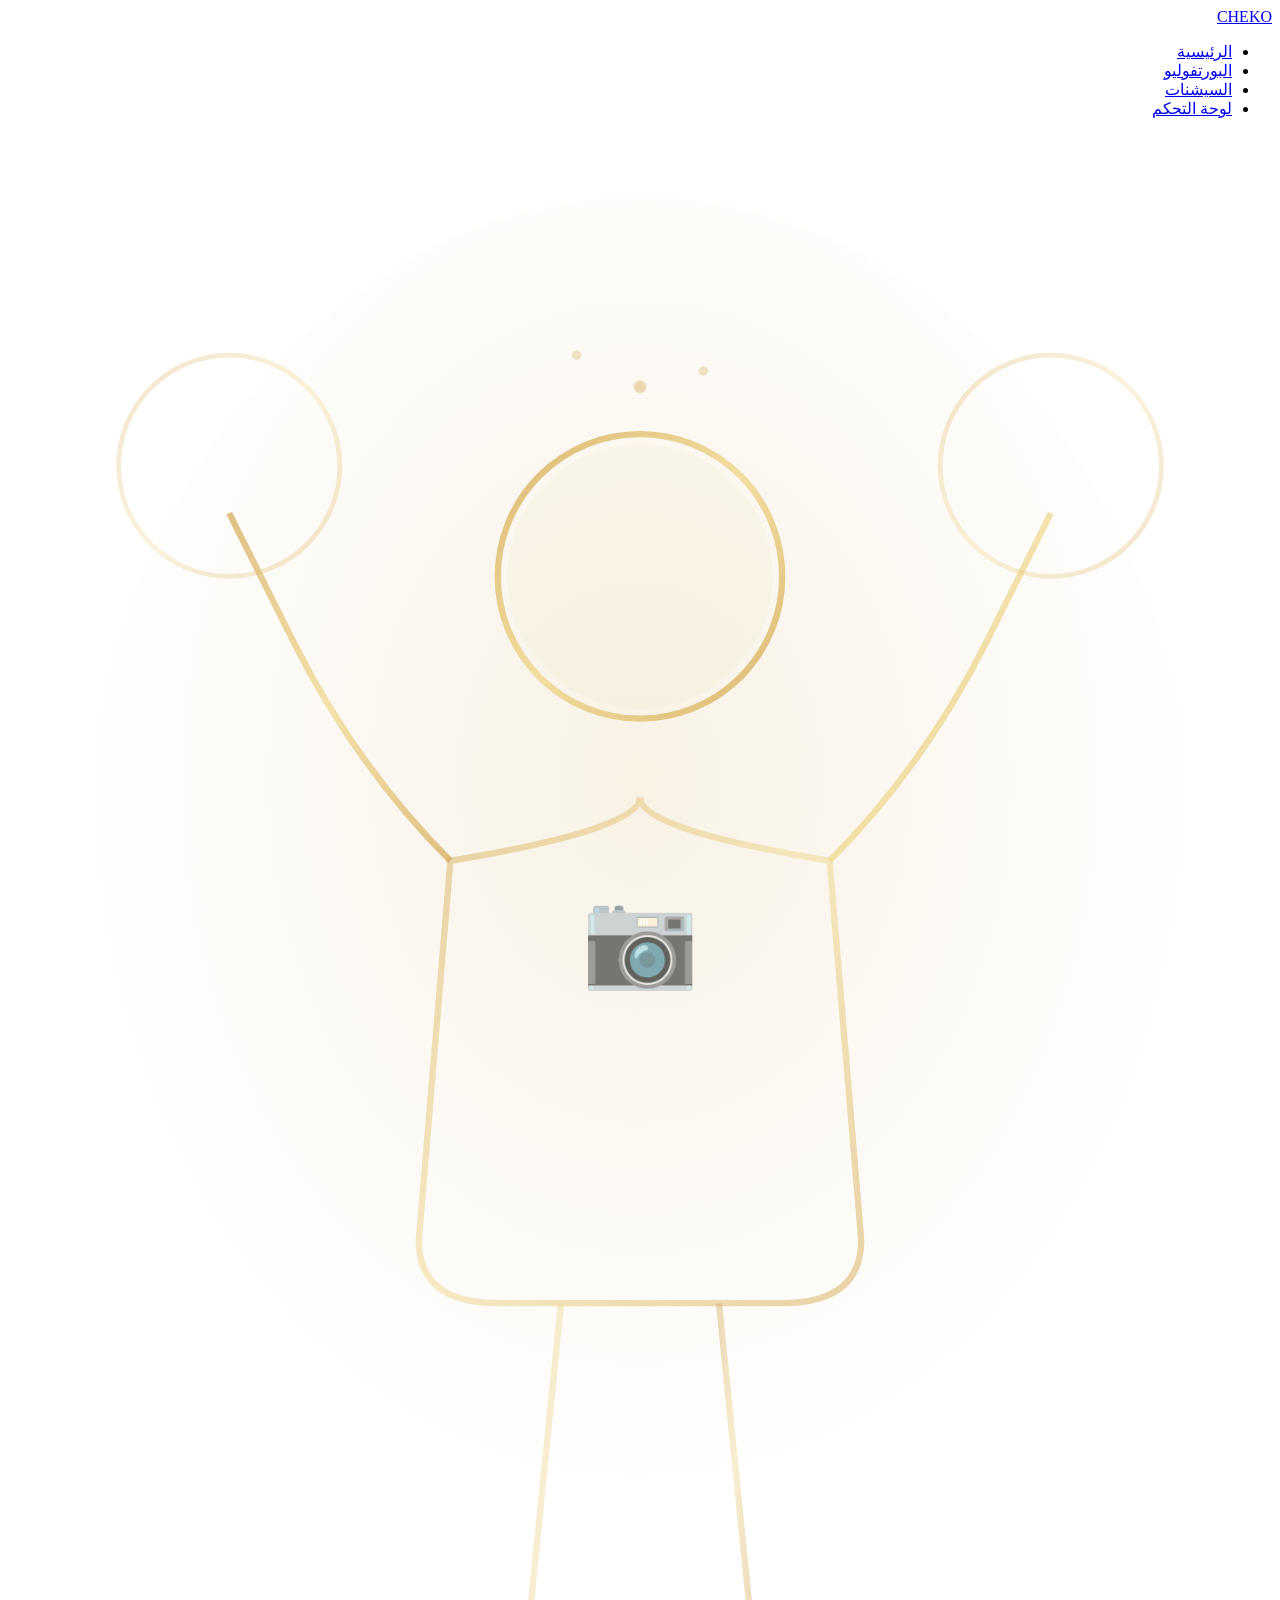
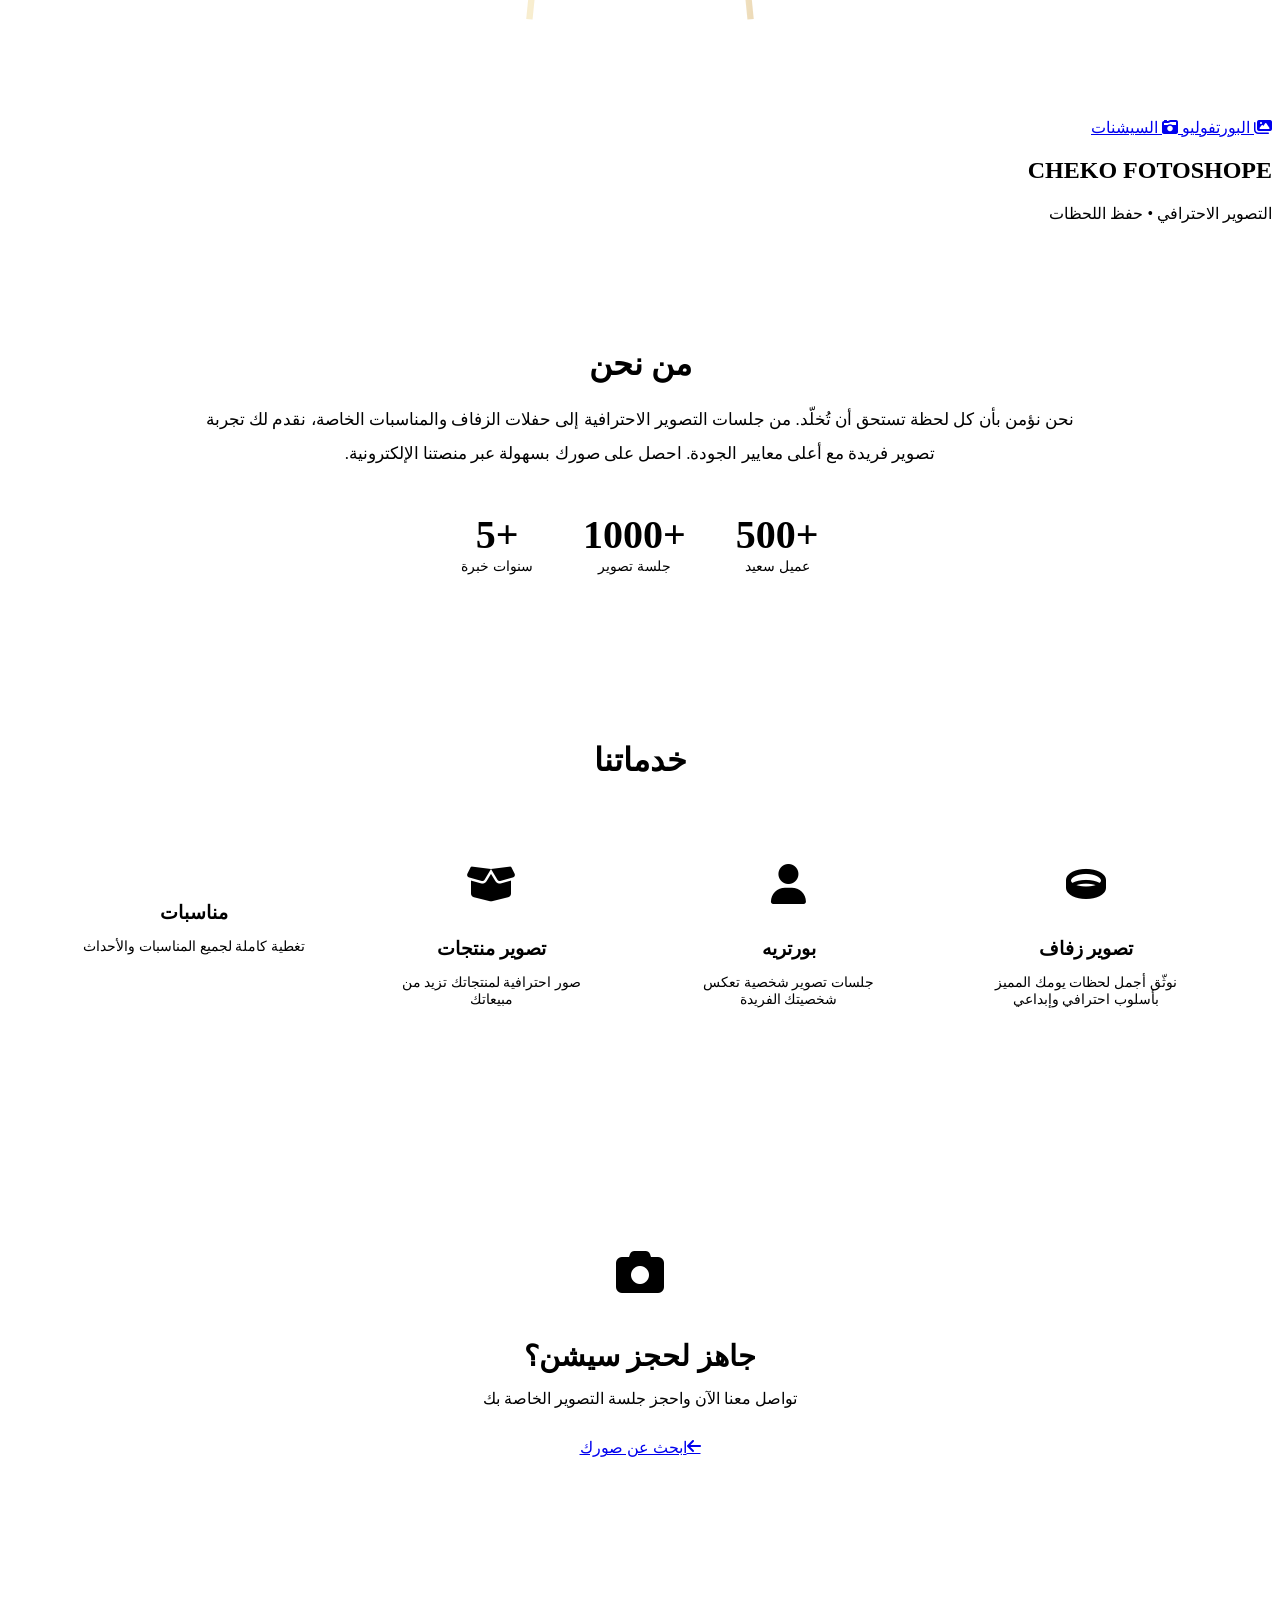
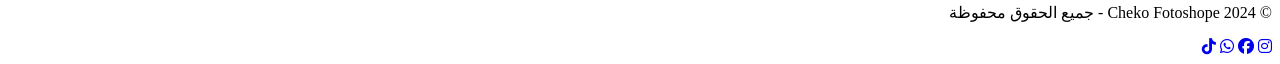
==== index.html @ 4d70787f "Add files via upload" ====
<!DOCTYPE html>
<html lang="ar" dir="rtl">
<head>
    <meta charset="UTF-8">
    <meta name="viewport" content="width=device-width, initial-scale=1.0">
    <title>Cheko Fotoshope | مصور محترف</title>
    <link rel="stylesheet" href="css/style.css">
    <link rel="stylesheet" href="https://cdnjs.cloudflare.com/ajax/libs/font-awesome/6.5.1/css/all.min.css">
</head>
<body>
    <!-- Loading -->
    <div class="loading-screen">
        <div class="loader"></div>
    </div>

    <!-- Navbar -->
    <nav class="navbar">
        <a href="index.html" class="nav-logo">CHEKO</a>
        <ul class="nav-links">
            <li><a href="index.html">الرئيسية</a></li>
            <li><a href="portfolio.html">البورتفوليو</a></li>
            <li><a href="sessions.html">السيشنات</a></li>
            <li><a href="admin.html">لوحة التحكم</a></li>
        </ul>
        <div class="menu-toggle">
            <span></span>
            <span></span>
            <span></span>
        </div>
    </nav>

    <!-- Hero Section -->
    <section class="hero">
        <div class="hero-bg-particles"></div>
        <div class="hero-content">
            <div class="photographer-figure">
                <div class="figure-silhouette">
                    <!-- SVG Photographer Silhouette -->
                    <svg class="photographer-svg" viewBox="0 0 400 500" xmlns="http://www.w3.org/2000/svg">
                        <!-- Body glow -->
                        <defs>
                            <radialGradient id="bodyGlow" cx="50%" cy="40%" r="50%">
                                <stop offset="0%" stop-color="#d4a853" stop-opacity="0.15"/>
                                <stop offset="100%" stop-color="#d4a853" stop-opacity="0"/>
                            </radialGradient>
                            <linearGradient id="goldGrad" x1="0%" y1="0%" x2="100%" y2="100%">
                                <stop offset="0%" stop-color="#d4a853"/>
                                <stop offset="50%" stop-color="#f0d78c"/>
                                <stop offset="100%" stop-color="#d4a853"/>
                            </linearGradient>
                        </defs>
                        
                        <!-- Background glow -->
                        <ellipse cx="200" cy="250" rx="180" ry="230" fill="url(#bodyGlow)"/>
                        
                        <!-- Head -->
                        <circle cx="200" cy="140" r="45" fill="none" stroke="url(#goldGrad)" stroke-width="2" opacity="0.8"/>
                        <circle cx="200" cy="140" r="42" fill="rgba(212, 168, 83, 0.05)"/>
                        
                        <!-- Camera icon on chest -->
                        <text x="200" y="265" text-anchor="middle" fill="#d4a853" font-size="30" opacity="0.6">📷</text>
                        
                        <!-- Neck -->
                        <line x1="200" y1="185" x2="200" y2="210" stroke="url(#goldGrad)" stroke-width="2" opacity="0.6"/>
                        
                        <!-- Shoulders & Body -->
                        <path d="M 200 210 Q 200 220, 140 230 L 130 350 Q 130 370, 155 370 L 245 370 Q 270 370, 270 350 L 260 230 Q 200 220, 200 210" 
                              fill="none" stroke="url(#goldGrad)" stroke-width="2" opacity="0.5"/>
                        
                        <!-- Right Arm (raised up) -->
                        <path d="M 260 230 Q 290 200, 310 160 Q 320 140, 330 120" 
                              fill="none" stroke="url(#goldGrad)" stroke-width="2" opacity="0.7"/>
                        
                        <!-- Left Arm (raised up) -->
                        <path d="M 140 230 Q 110 200, 90 160 Q 80 140, 70 120" 
                              fill="none" stroke="url(#goldGrad)" stroke-width="2" opacity="0.7"/>
                        
                        <!-- Right Hand circle -->
                        <circle cx="330" cy="105" r="35" fill="none" stroke="url(#goldGrad)" stroke-width="1.5" opacity="0.3"/>
                        
                        <!-- Left Hand circle -->
                        <circle cx="70" cy="105" r="35" fill="none" stroke="url(#goldGrad)" stroke-width="1.5" opacity="0.3"/>
                        
                        <!-- Legs -->
                        <line x1="175" y1="370" x2="165" y2="470" stroke="url(#goldGrad)" stroke-width="2" opacity="0.4"/>
                        <line x1="225" y1="370" x2="235" y2="470" stroke="url(#goldGrad)" stroke-width="2" opacity="0.4"/>
                        
                        <!-- Decorative dots -->
                        <circle cx="200" cy="80" r="2" fill="#d4a853" opacity="0.4"/>
                        <circle cx="180" cy="70" r="1.5" fill="#d4a853" opacity="0.3"/>
                        <circle cx="220" cy="75" r="1.5" fill="#d4a853" opacity="0.3"/>
                    </svg>

                    <!-- Right Hand - Portfolio -->
                    <a href="portfolio.html" class="hand-btn hand-right">
                        <i class="fas fa-images"></i>
                        <span>البورتفوليو</span>
                    </a>

                    <!-- Left Hand - Sessions -->
                    <a href="sessions.html" class="hand-btn hand-left">
                        <i class="fas fa-camera-retro"></i>
                        <span>السيشنات</span>
                    </a>
                </div>
            </div>
            <h1 class="hero-title">CHEKO FOTOSHOPE</h1>
            <p class="hero-subtitle">التصوير الاحترافي • حفظ اللحظات</p>
        </div>
    </section>

    <!-- About Section -->
    <section style="padding: 80px 50px; max-width: 900px; margin: 0 auto; text-align: center;">
        <h2 class="fade-in" style="font-size: 2rem; color: var(--primary); margin-bottom: 20px;">من نحن</h2>
        <p class="fade-in" style="color: var(--text-muted); font-size: 1.05rem; line-height: 2;">
            نحن نؤمن بأن كل لحظة تستحق أن تُخلّد. من جلسات التصوير الاحترافية إلى حفلات الزفاف والمناسبات الخاصة، 
            نقدم لك تجربة تصوير فريدة مع أعلى معايير الجودة. احصل على صورك بسهولة عبر منصتنا الإلكترونية.
        </p>
        <div class="fade-in" style="display: flex; justify-content: center; gap: 50px; margin-top: 40px; flex-wrap: wrap;">
            <div style="text-align: center;">
                <div style="font-size: 2.5rem; font-weight: 900; color: var(--primary);">+500</div>
                <div style="color: var(--text-muted); font-size: 0.9rem;">عميل سعيد</div>
            </div>
            <div style="text-align: center;">
                <div style="font-size: 2.5rem; font-weight: 900; color: var(--primary);">+1000</div>
                <div style="color: var(--text-muted); font-size: 0.9rem;">جلسة تصوير</div>
            </div>
            <div style="text-align: center;">
                <div style="font-size: 2.5rem; font-weight: 900; color: var(--primary);">+5</div>
                <div style="color: var(--text-muted); font-size: 0.9rem;">سنوات خبرة</div>
            </div>
        </div>
    </section>

    <!-- Services -->
    <section style="padding: 60px 50px; max-width: 1200px; margin: 0 auto;">
        <h2 class="fade-in" style="text-align: center; font-size: 2rem; color: var(--primary); margin-bottom: 50px;">خدماتنا</h2>
        <div style="display: grid; grid-template-columns: repeat(auto-fit, minmax(250px, 1fr)); gap: 25px;">
            <div class="fade-in" style="background: var(--bg-card); border: 1px solid var(--border-color); border-radius: 16px; padding: 35px 25px; text-align: center; transition: var(--transition);">
                <i class="fas fa-ring" style="font-size: 2.5rem; color: var(--primary); margin-bottom: 15px;"></i>
                <h3 style="color: var(--text-light); margin-bottom: 10px;">تصوير زفاف</h3>
                <p style="color: var(--text-muted); font-size: 0.9rem;">نوثّق أجمل لحظات يومك المميز بأسلوب احترافي وإبداعي</p>
            </div>
            <div class="fade-in" style="background: var(--bg-card); border: 1px solid var(--border-color); border-radius: 16px; padding: 35px 25px; text-align: center;">
                <i class="fas fa-user" style="font-size: 2.5rem; color: var(--primary); margin-bottom: 15px;"></i>
                <h3 style="color: var(--text-light); margin-bottom: 10px;">بورتريه</h3>
                <p style="color: var(--text-muted); font-size: 0.9rem;">جلسات تصوير شخصية تعكس شخصيتك الفريدة</p>
            </div>
            <div class="fade-in" style="background: var(--bg-card); border: 1px solid var(--border-color); border-radius: 16px; padding: 35px 25px; text-align: center;">
                <i class="fas fa-box-open" style="font-size: 2.5rem; color: var(--primary); margin-bottom: 15px;"></i>
                <h3 style="color: var(--text-light); margin-bottom: 10px;">تصوير منتجات</h3>
                <p style="color: var(--text-muted); font-size: 0.9rem;">صور احترافية لمنتجاتك تزيد من مبيعاتك</p>
            </div>
            <div class="fade-in" style="background: var(--bg-card); border: 1px solid var(--border-color); border-radius: 16px; padding: 35px 25px; text-align: center;">
                <i class="fas fa-calendar-star" style="font-size: 2.5rem; color: var(--primary); margin-bottom: 15px;"></i>
                <h3 style="color: var(--text-light); margin-bottom: 10px;">مناسبات</h3>
                <p style="color: var(--text-muted); font-size: 0.9rem;">تغطية كاملة لجميع المناسبات والأحداث</p>
            </div>
        </div>
    </section>

    <!-- CTA -->
    <section style="padding: 80px 50px; text-align: center;">
        <div class="fade-in" style="max-width: 600px; margin: 0 auto; background: var(--bg-card); border: 1px solid var(--border-color); border-radius: 24px; padding: 50px 40px;">
            <i class="fas fa-camera" style="font-size: 3rem; color: var(--primary); margin-bottom: 20px;"></i>
            <h2 style="color: var(--text-light); font-size: 1.8rem; margin-bottom: 15px;">جاهز لحجز سيشن؟</h2>
            <p style="color: var(--text-muted); margin-bottom: 30px;">تواصل معنا الآن واحجز جلسة التصوير الخاصة بك</p>
            <a href="sessions.html" class="btn-primary" style="display: inline-flex; width: auto;">
                <i class="fas fa-arrow-left"></i>
                ابحث عن صورك
            </a>
        </div>
    </section>

    <!-- Footer -->
    <footer class="footer">
        <p>&copy; 2024 Cheko Fotoshope - جميع الحقوق محفوظة</p>
        <div class="footer-links">
            <a href="#"><i class="fab fa-instagram"></i></a>
            <a href="#"><i class="fab fa-facebook"></i></a>
            <a href="#"><i class="fab fa-whatsapp"></i></a>
            <a href="#"><i class="fab fa-tiktok"></i></a>
        </div>
    </footer>

    <script src="js/app.js"></script>
</body>
</html>
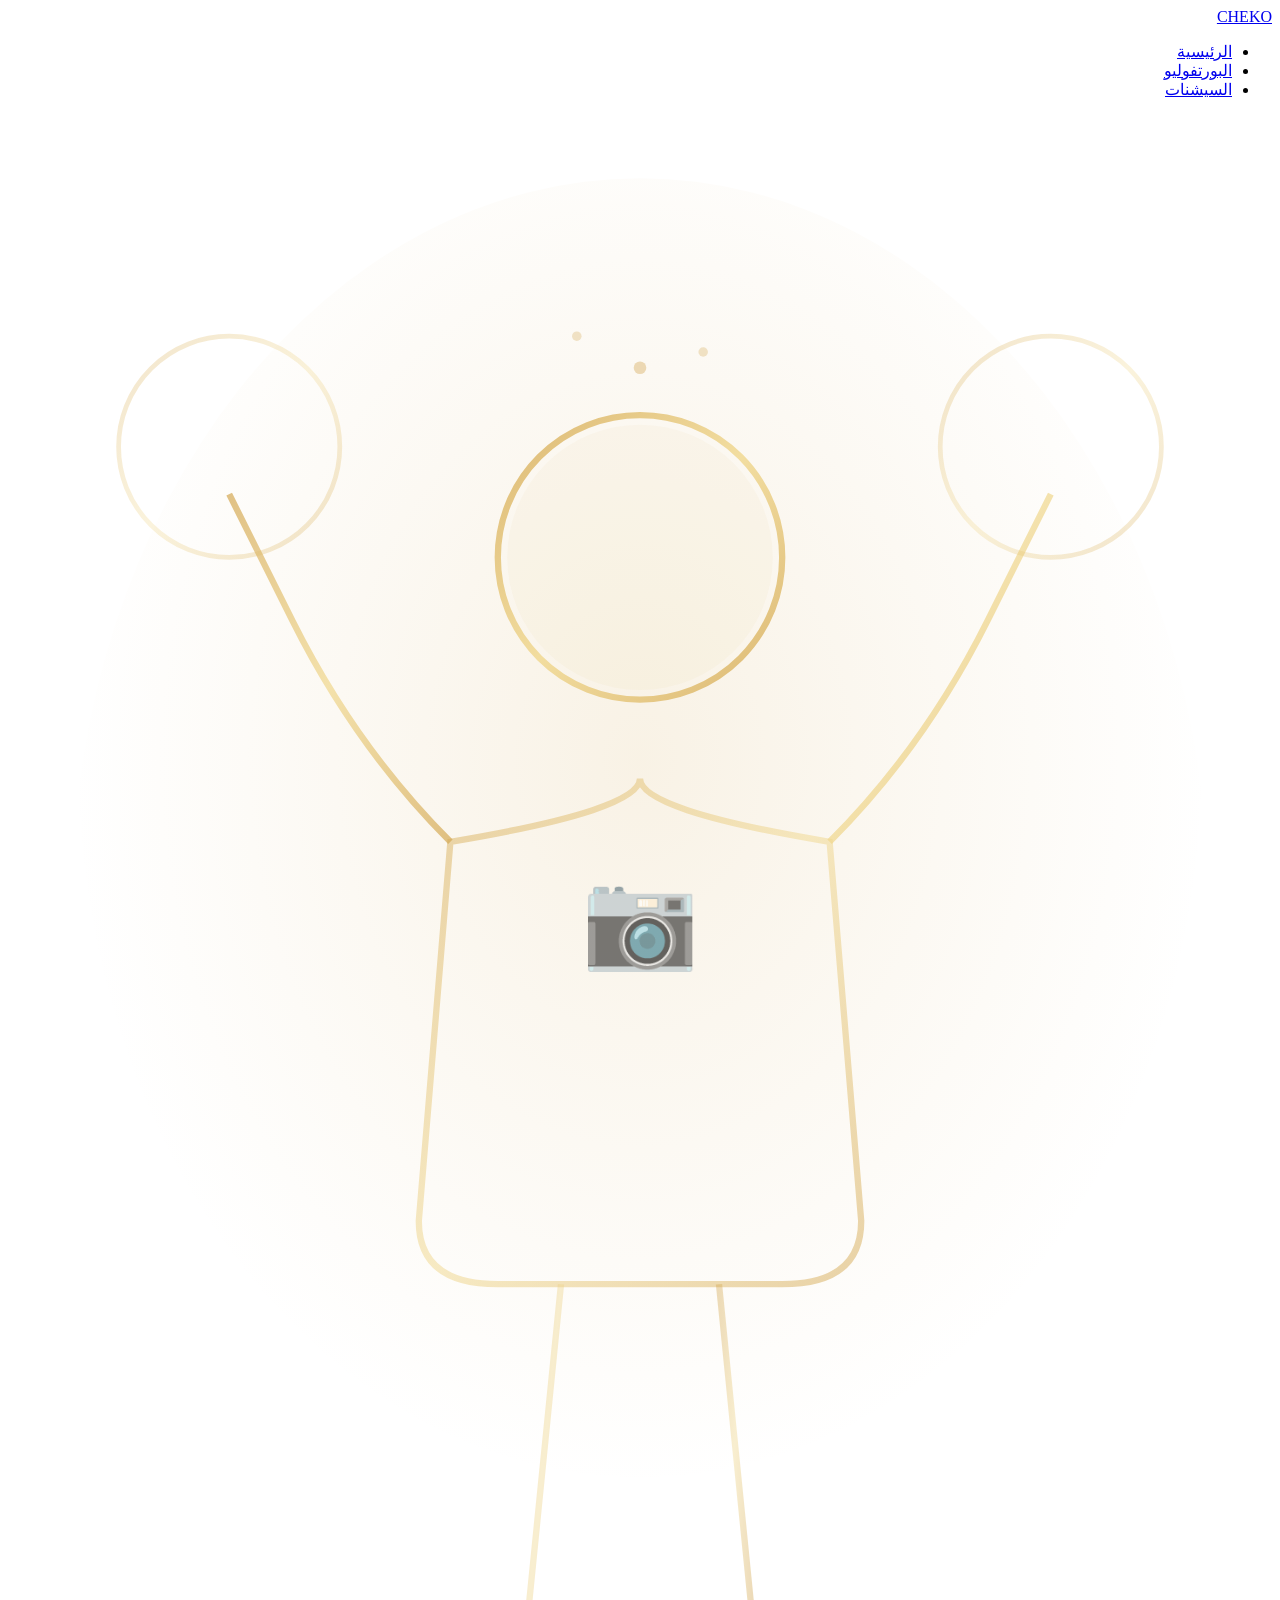
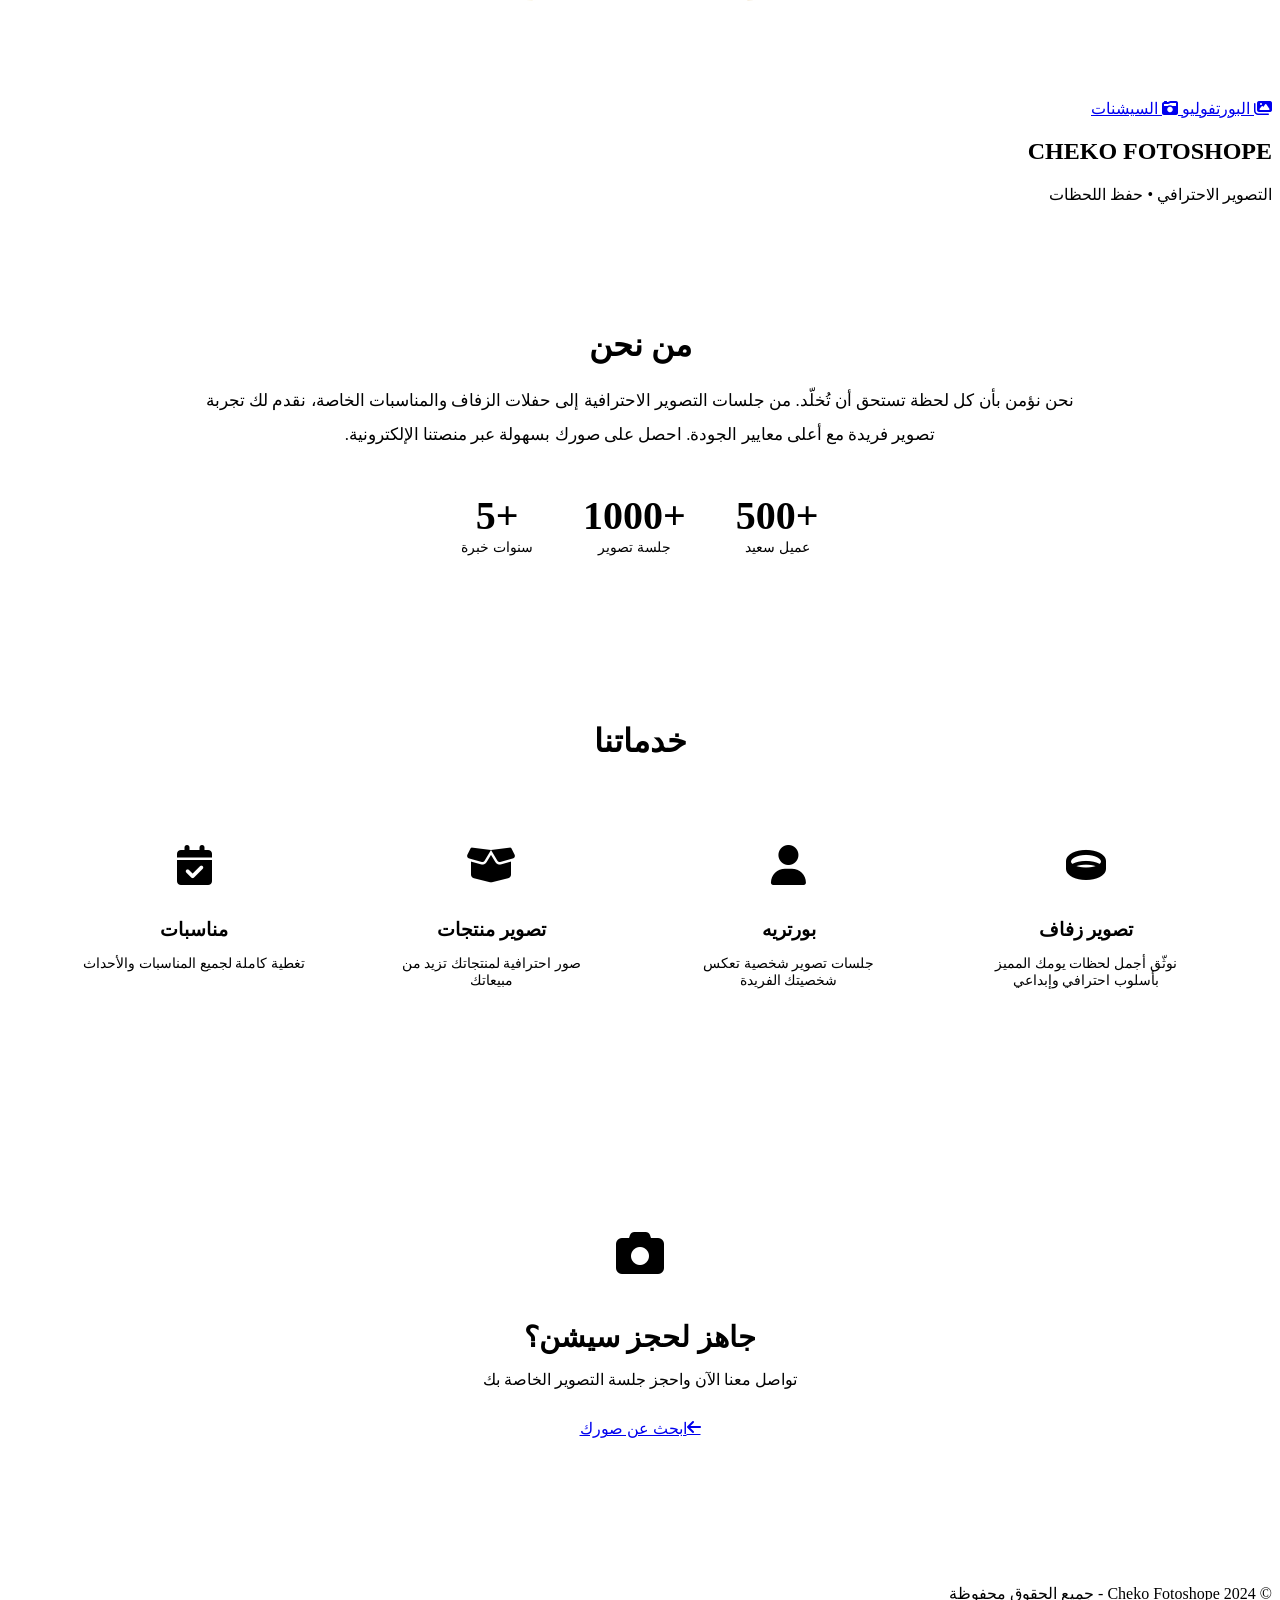
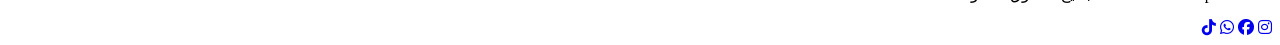
==== commit ea4d708b: "Add files via upload" ====
--- a/index.html
+++ b/index.html
@@ -4,7 +4,7 @@
     <meta charset="UTF-8">
     <meta name="viewport" content="width=device-width, initial-scale=1.0">
     <title>Cheko Fotoshope | مصور محترف</title>
-    <link rel="stylesheet" href="css/style.css">
+    <link rel="stylesheet" href="./css/style.css">
     <link rel="stylesheet" href="https://cdnjs.cloudflare.com/ajax/libs/font-awesome/6.5.1/css/all.min.css">
 </head>
 <body>
@@ -15,12 +15,11 @@
 
     <!-- Navbar -->
     <nav class="navbar">
-        <a href="index.html" class="nav-logo">CHEKO</a>
+        <a href="./index.html" class="nav-logo">CHEKO</a>
         <ul class="nav-links">
-            <li><a href="index.html">الرئيسية</a></li>
-            <li><a href="portfolio.html">البورتفوليو</a></li>
-            <li><a href="sessions.html">السيشنات</a></li>
-            <li><a href="admin.html">لوحة التحكم</a></li>
+            <li><a href="./index.html">الرئيسية</a></li>
+            <li><a href="./portfolio.html">البورتفوليو</a></li>
+            <li><a href="./sessions.html">السيشنات</a></li>
         </ul>
         <div class="menu-toggle">
             <span></span>
@@ -92,13 +91,13 @@
                     </svg>
 
                     <!-- Right Hand - Portfolio -->
-                    <a href="portfolio.html" class="hand-btn hand-right">
+                    <a href="./portfolio.html" class="hand-btn hand-right">
                         <i class="fas fa-images"></i>
                         <span>البورتفوليو</span>
                     </a>
 
                     <!-- Left Hand - Sessions -->
-                    <a href="sessions.html" class="hand-btn hand-left">
+                    <a href="./sessions.html" class="hand-btn hand-left">
                         <i class="fas fa-camera-retro"></i>
                         <span>السيشنات</span>
                     </a>
@@ -152,7 +151,7 @@
                 <p style="color: var(--text-muted); font-size: 0.9rem;">صور احترافية لمنتجاتك تزيد من مبيعاتك</p>
             </div>
             <div class="fade-in" style="background: var(--bg-card); border: 1px solid var(--border-color); border-radius: 16px; padding: 35px 25px; text-align: center;">
-                <i class="fas fa-calendar-star" style="font-size: 2.5rem; color: var(--primary); margin-bottom: 15px;"></i>
+                <i class="fas fa-calendar-check" style="font-size: 2.5rem; color: var(--primary); margin-bottom: 15px;"></i>
                 <h3 style="color: var(--text-light); margin-bottom: 10px;">مناسبات</h3>
                 <p style="color: var(--text-muted); font-size: 0.9rem;">تغطية كاملة لجميع المناسبات والأحداث</p>
             </div>
@@ -165,7 +164,7 @@
             <i class="fas fa-camera" style="font-size: 3rem; color: var(--primary); margin-bottom: 20px;"></i>
             <h2 style="color: var(--text-light); font-size: 1.8rem; margin-bottom: 15px;">جاهز لحجز سيشن؟</h2>
             <p style="color: var(--text-muted); margin-bottom: 30px;">تواصل معنا الآن واحجز جلسة التصوير الخاصة بك</p>
-            <a href="sessions.html" class="btn-primary" style="display: inline-flex; width: auto;">
+            <a href="./sessions.html" class="btn-primary" style="display: inline-flex; width: auto;">
                 <i class="fas fa-arrow-left"></i>
                 ابحث عن صورك
             </a>
@@ -174,7 +173,7 @@
 
     <!-- Footer -->
     <footer class="footer">
-        <p>&copy; 2024 Cheko Fotoshope - جميع الحقوق محفوظة</p>
+        <p ondblclick="window.location.href='./admin.html'" style="cursor: default;" title="">&copy; 2024 Cheko Fotoshope - جميع الحقوق محفوظة</p>
         <div class="footer-links">
             <a href="#"><i class="fab fa-instagram"></i></a>
             <a href="#"><i class="fab fa-facebook"></i></a>
@@ -183,6 +182,6 @@
         </div>
     </footer>
 
-    <script src="js/app.js"></script>
+    <script src="./js/app.js"></script>
 </body>
 </html>
